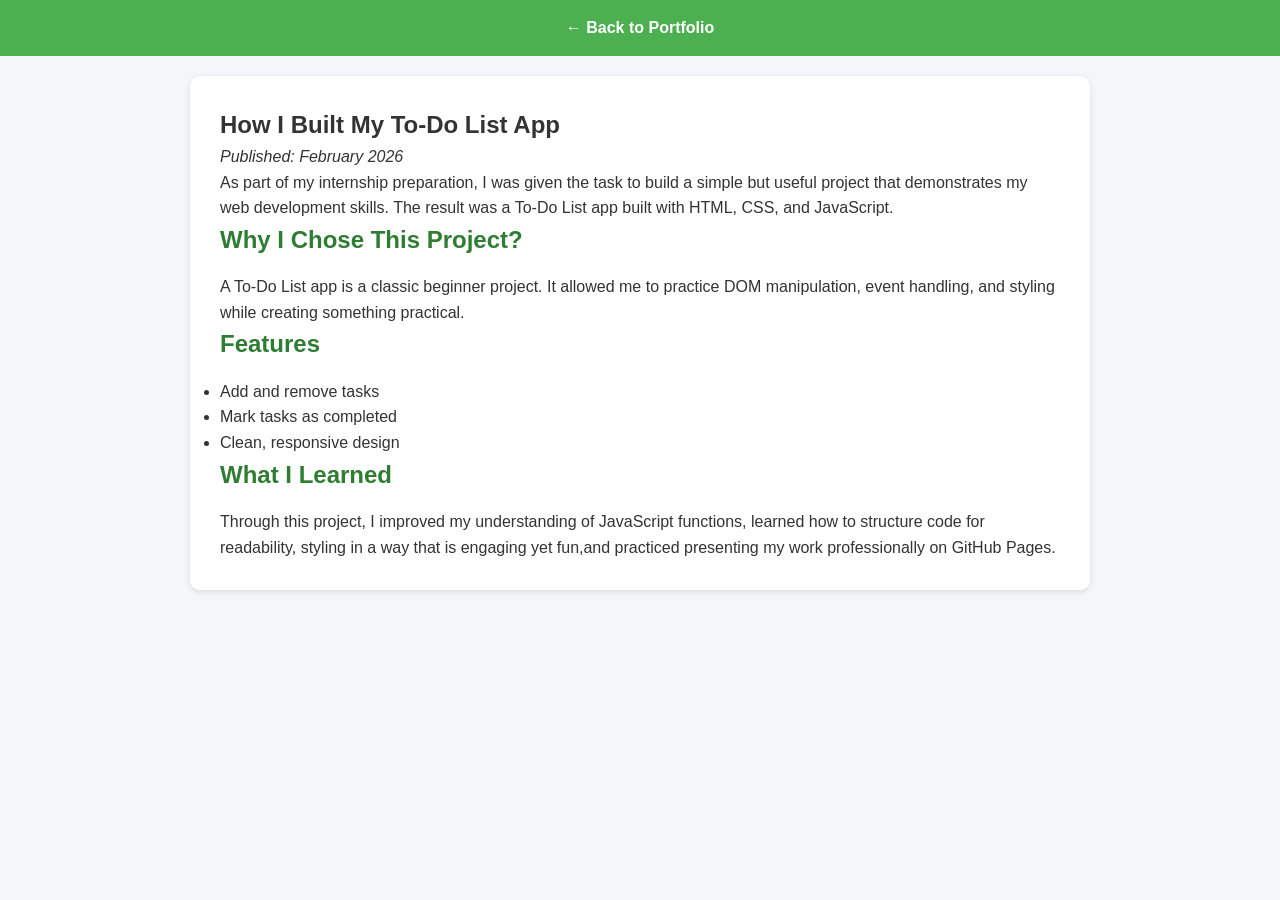
==== blog1.html @ 9cb9725d "Create blog1.html" ====
<!DOCTYPE html>
<html lang="en">
<head>
  <meta charset="UTF-8">
  <title>How I Built My To-Do List App</title>
  <link rel="stylesheet" href="style.css">
</head>
<body>
  <nav>
    <a href="index.html">← Back to Portfolio</a>
  </nav>

  <section id="blog-article">
    <h1>How I Built My To-Do List App</h1>
    <p><em>Published: February 2026</em></p>

    <p>As part of my internship preparation, I was given the task to build a simple but useful project that demonstrates my web development skills. The result was a To-Do List app built with HTML, CSS, and JavaScript.</p>

    <h2>Why I Chose This Project?</h2>
    <p>A To-Do List app is a classic beginner project. It allowed me to practice DOM manipulation, event handling, and styling while creating something practical.</p>

    <h2>Features</h2>
    <ul>
      <li>Add and remove tasks</li>
      <li>Mark tasks as completed</li>
      <li>Clean, responsive design</li>
    </ul>

    <h2>What I Learned</h2>
    <p>Through this project, I improved my understanding of JavaScript functions, learned how to structure code for readability, styling in a way that is engaging yet fun,and practiced presenting my work professionally on GitHub Pages.</p>
  </section>
</body>
</html>
---- style.css ----
* {
  margin: 0;
  padding: 0;
  box-sizing: border-box;
}


body {
  font-family: 'Segoe UI', Arial, sans-serif;
  background: #f4f6f9;
  color: #333;
  line-height: 1.6;
}

nav {
  background: #4CAF50;
  padding: 15px;
  text-align: center;
}

nav a {
  color: white;
  margin: 0 15px;
  text-decoration: none;
  font-weight: bold;
}

nav a:hover {
  text-decoration: underline;
}

header {
  text-align: center;
  padding: 40px 20px;
  background: #e8f5e9;
}

header h1 {
  font-size: 2.5em;
  color: #2e7d32;
}

header p {
  font-size: 1.2em;
  color: #555;
}

section {
  padding: 30px;
  margin: 20px auto;
  max-width: 900px;
  background: white;
  border-radius: 10px;
  box-shadow: 0 2px 6px rgba(0,0,0,0.1);
}

section h2 {
  color: #2e7d32;
  margin-bottom: 15px;
}

#skills ul {
  list-style: none;
  display: flex;
  flex-wrap: wrap;
}

#skills li {
  background: #c8e6c9;
  margin: 5px;
  padding: 10px 15px;
  border-radius: 5px;
}
.projects-grid {
  display: grid; 
  grid-template-columns: repeat(auto-fit, minmax(280px, 1fr)); 
  gap: 20px; 
  margin-top: 20px; }

.project {
  background: #ffffff;
  border: 1px solid #ddd;
  border-radius: 10px;
  padding: 20px;
  box-shadow: 0 2px 6px rgba(0,0,0,0.1);
  transition: transform 0.2s, box-shadow 0.2s;
}

.project:hover {
  transform: translateY(-5px);
  box-shadow: 0 4px 12px rgba(0,0,0,0.15);
}

.project h3 {
  color: #388e3c;
  margin-bottom: 10px;
}
.project p{
  margin-bottom: 10px
}

.project a {
  color: #4CAF50;
  text-decoration: none;
  font-weight: bold;
}

.project a:hover {
  text-decoration: underline;
}

#contact p {
  margin: 8px 0;
}

@media (max-width: 768px) {
  nav {
    display: flex;
    flex-direction: column;
  }
  #skills ul {
    flex-direction: column;
  }
}
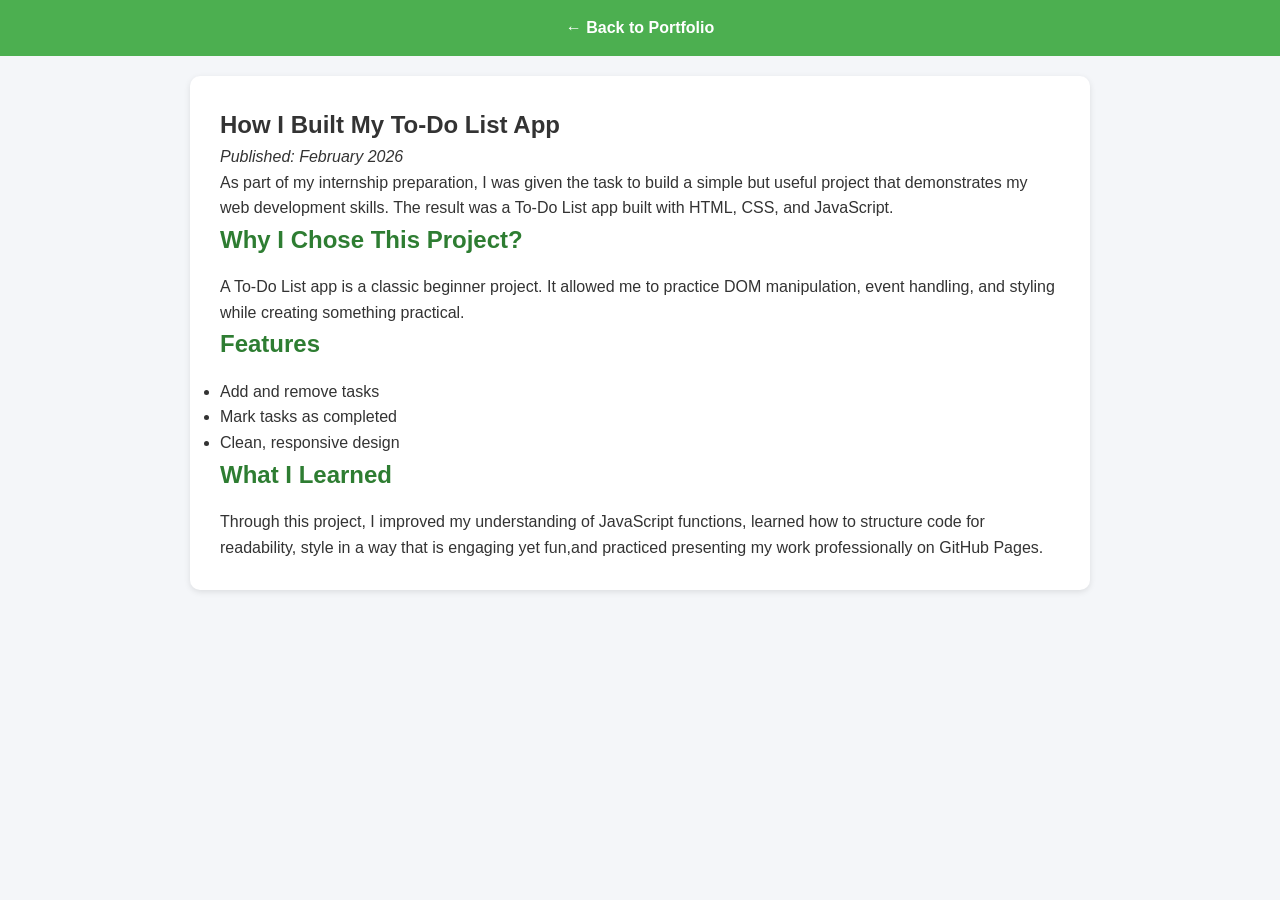
==== commit 389264d3: "Update blog1.html" ====
--- a/blog1.html
+++ b/blog1.html
@@ -27,7 +27,7 @@
     </ul>
 
     <h2>What I Learned</h2>
-    <p>Through this project, I improved my understanding of JavaScript functions, learned how to structure code for readability, styling in a way that is engaging yet fun,and practiced presenting my work professionally on GitHub Pages.</p>
+    <p>Through this project, I improved my understanding of JavaScript functions, learned how to structure code for readability, style in a way that is engaging yet fun,and practiced presenting my work professionally on GitHub Pages.</p>
   </section>
 </body>
 </html>
